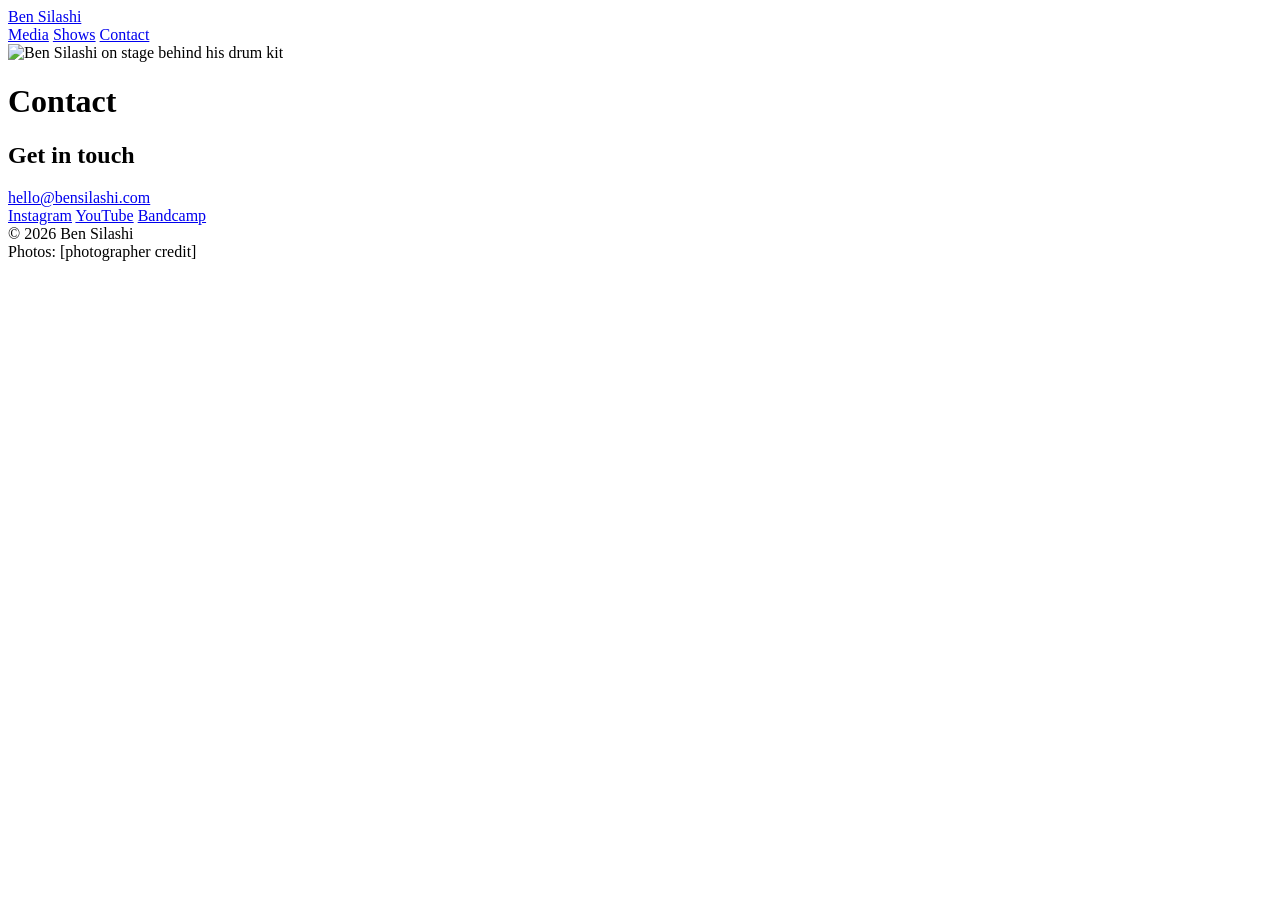
==== contact.html @ 67d1ee03 "Add files via upload" ====
<!DOCTYPE html>
<html lang="en">
<head>
<meta charset="UTF-8">
<meta name="viewport" content="width=device-width, initial-scale=1.0">
<title>Contact | Ben Silashi</title>
<meta name="description" content="Contact drummer Ben Silashi.">
<meta property="og:title" content="Contact | Ben Silashi">
<meta property="og:description" content="Contact drummer Ben Silashi.">
<meta property="og:image" content="images/portrait.jpg">
<meta property="og:type" content="website">
<link rel="preconnect" href="https://fonts.googleapis.com">
<link rel="preconnect" href="https://fonts.gstatic.com" crossorigin>
<link href="https://fonts.googleapis.com/css2?family=Oswald:wght@500;600&family=Instrument+Sans:ital,wght@0,400;0,500;0,600;1,400&display=swap" rel="stylesheet">
<link rel="stylesheet" href="css/style.css">
</head>
<body>

<nav id="nav">
  <a href="index.html" class="nav-name">Ben Silashi</a>
  <div class="nav-links">
    <a href="media.html">Media</a>
    <a href="shows.html">Shows</a>
    <a href="contact.html" class="active">Contact</a>
  </div>
</nav>

<main>
<header class="hero hero-page">
  <img src="images/live-stage-blue.jpg" alt="Ben Silashi on stage behind his drum kit" fetchpriority="high">
  <div class="hero-inner">
    <h1>Contact</h1>
  </div>
</header>

<section>
  <div class="contact-inner">
    <h2>Get in touch</h2>
    <a class="email" href="mailto:hello@bensilashi.com">hello@bensilashi.com</a>
    <div class="socials">
      <a href="#" target="_blank" rel="noopener">Instagram</a>
      <a href="#" target="_blank" rel="noopener">YouTube</a>
      <a href="#" target="_blank" rel="noopener">Bandcamp</a>
    </div>
  </div>
</section>
</main>

<footer>
  <div>&copy; 2026 Ben Silashi</div>
  <div>Photos: [photographer credit]</div>
</footer>

<script>
const nav = document.getElementById('nav');
addEventListener('scroll', () => nav.classList.toggle('scrolled', scrollY > 40), {passive:true});
</script>

</body>
</html>
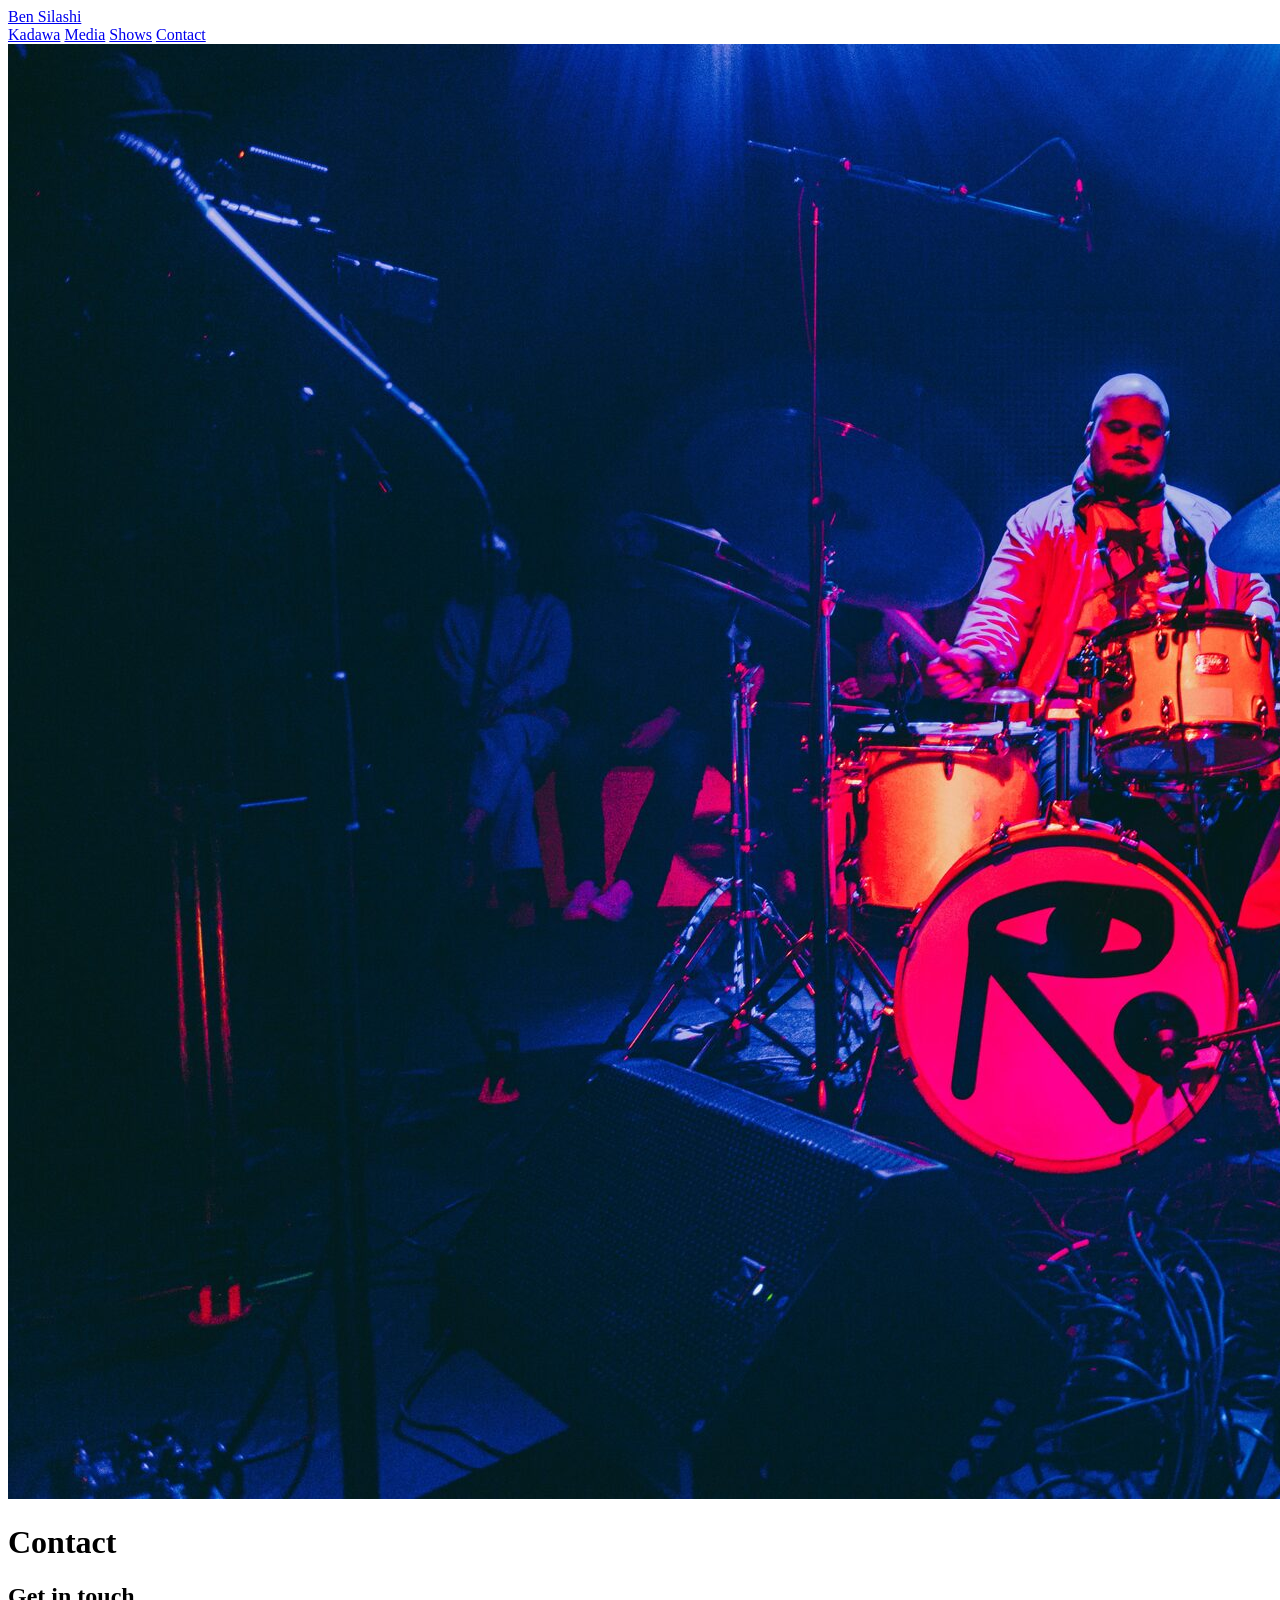
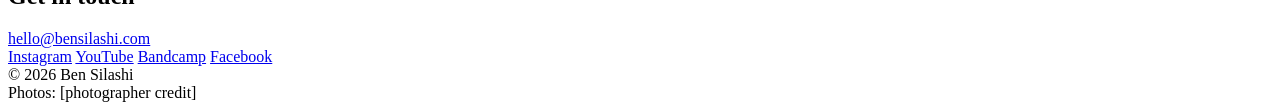
==== commit 54a2e6c5: "files" ====
--- a/contact.html
+++ b/contact.html
@@ -19,6 +19,7 @@
 <nav id="nav">
   <a href="index.html" class="nav-name">Ben Silashi</a>
   <div class="nav-links">
+    <a href="kadawa.html">Kadawa</a>
     <a href="media.html">Media</a>
     <a href="shows.html">Shows</a>
     <a href="contact.html" class="active">Contact</a>
@@ -38,9 +39,10 @@
     <h2>Get in touch</h2>
     <a class="email" href="mailto:hello@bensilashi.com">hello@bensilashi.com</a>
     <div class="socials">
-      <a href="#" target="_blank" rel="noopener">Instagram</a>
-      <a href="#" target="_blank" rel="noopener">YouTube</a>
-      <a href="#" target="_blank" rel="noopener">Bandcamp</a>
+      <a href="https://www.instagram.com/ben_silashi/" target="_blank" rel="noopener">Instagram</a>
+      <a href="https://www.youtube.com/@kadawamusic" target="_blank" rel="noopener">YouTube</a>
+      <a href="https://kadawamusic.bandcamp.com/" target="_blank" rel="noopener">Bandcamp</a>
+      <a href="https://www.facebook.com/ben.silashi" target="_blank" rel="noopener">Facebook</a>
     </div>
   </div>
 </section>
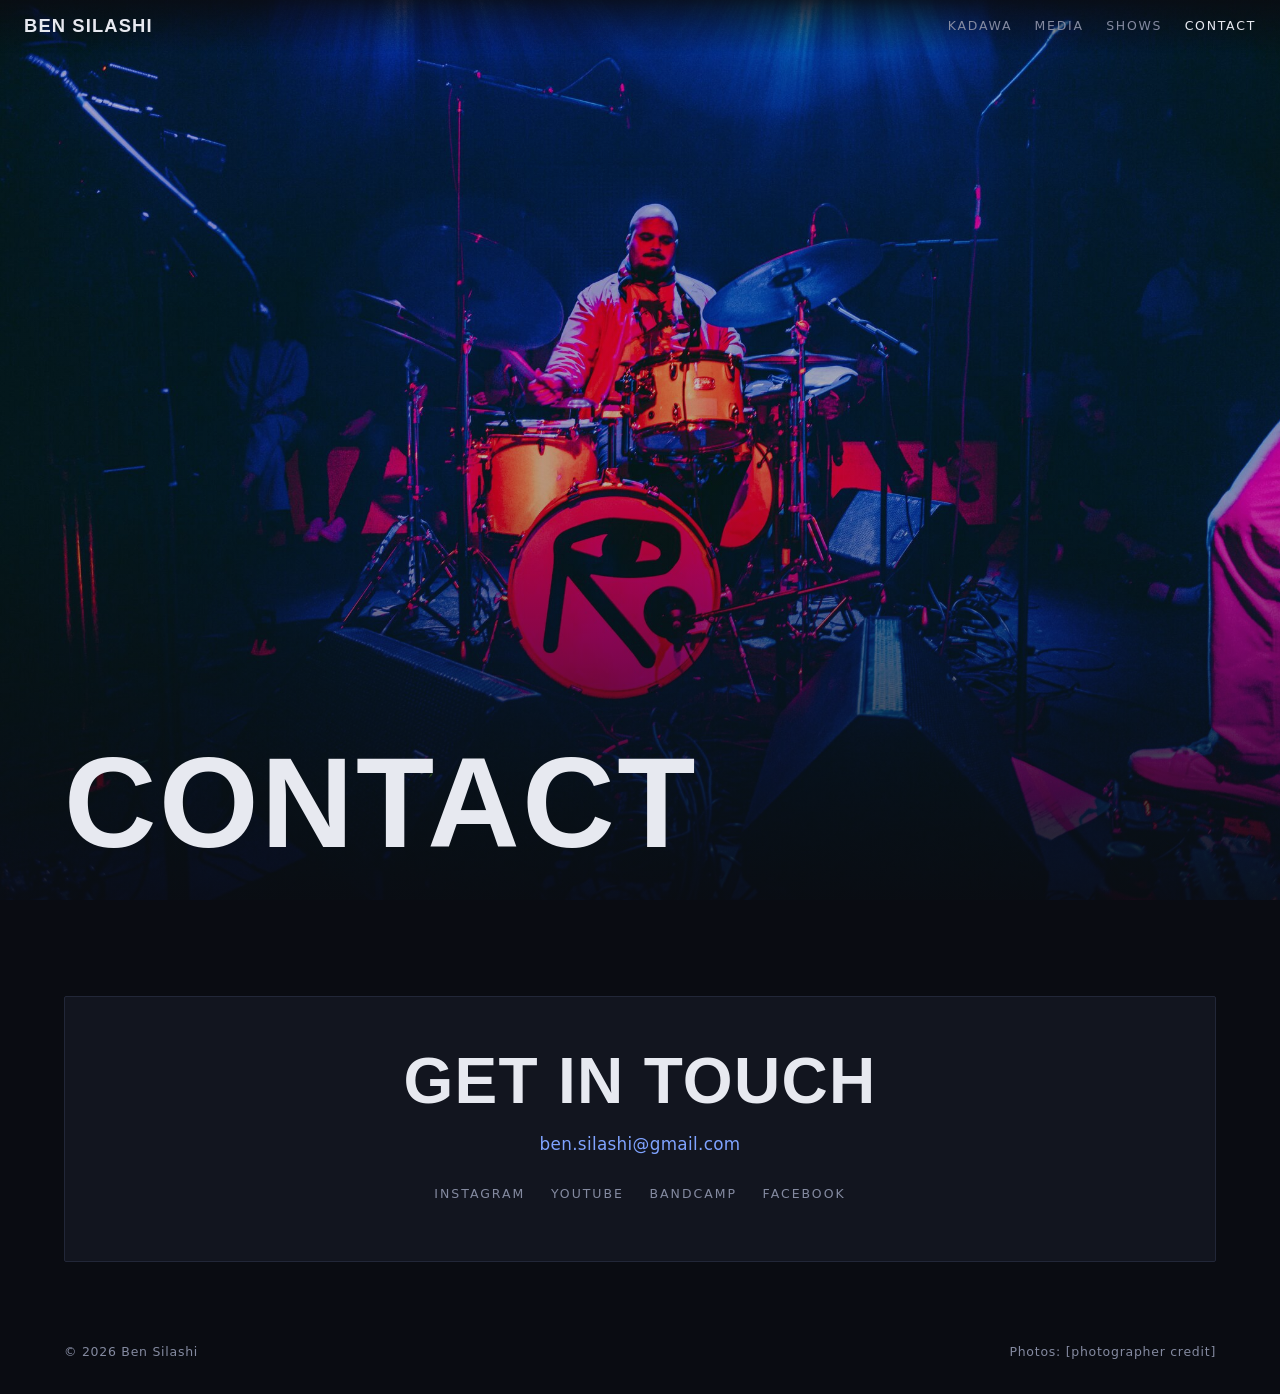
==== commit 8f529271: "links email" ====
--- a/contact.html
+++ b/contact.html
@@ -37,7 +37,7 @@
 <section>
   <div class="contact-inner">
     <h2>Get in touch</h2>
-    <a class="email" href="mailto:hello@bensilashi.com">hello@bensilashi.com</a>
+    <a class="email" href="mailto:ben.silashi@gmail.com">ben.silashi@gmail.com</a>
     <div class="socials">
       <a href="https://www.instagram.com/ben_silashi/" target="_blank" rel="noopener">Instagram</a>
       <a href="https://www.youtube.com/@kadawamusic" target="_blank" rel="noopener">YouTube</a>
--- a/css/style.css
+++ b/css/style.css
@@ -0,0 +1,234 @@
+:root{
+  --ink:#0a0c12;
+  --smoke:#12151f;
+  --line:#222738;
+  --bone:#e7e9f0;
+  --haze:#848aa0;
+  --signal:#7fa3ff;
+  --max:1200px;
+}
+*{margin:0;padding:0;box-sizing:border-box}
+html{scroll-behavior:smooth}
+body{
+  background:var(--ink);
+  color:var(--bone);
+  font-family:'Instrument Sans',system-ui,sans-serif;
+  font-size:17px;
+  line-height:1.65;
+  -webkit-font-smoothing:antialiased;
+  min-height:100svh;
+  display:flex;
+  flex-direction:column;
+}
+main{flex:1}
+img{display:block;max-width:100%}
+a{color:inherit;text-decoration:none}
+::selection{background:var(--signal);color:#0a0c12}
+a:focus-visible{outline:2px solid var(--signal);outline-offset:3px}
+
+/* ---------- nav ---------- */
+nav{
+  position:fixed;top:0;left:0;right:0;z-index:50;
+  display:flex;align-items:center;justify-content:space-between;
+  padding:1rem 1.5rem;
+  background:linear-gradient(to bottom, rgba(10,12,18,.85), rgba(10,12,18,0));
+}
+nav.scrolled{background:rgba(10,12,18,.92);backdrop-filter:blur(8px);border-bottom:1px solid var(--line)}
+.nav-name{
+  font-family:'Oswald',sans-serif;font-weight:600;
+  font-size:1.15rem;letter-spacing:.06em;line-height:1;text-transform:uppercase;
+}
+.nav-links{display:flex;gap:1.4rem;flex-wrap:wrap;justify-content:flex-end}
+.nav-links a{
+  font-size:.78rem;text-transform:uppercase;letter-spacing:.14em;color:var(--haze);
+  transition:color .2s;
+}
+.nav-links a:hover,.nav-links a:focus-visible{color:var(--signal)}
+.nav-links a.active{color:var(--bone)}
+
+/* ---------- hero (home) ---------- */
+.hero{
+  position:relative;min-height:100svh;
+  display:flex;align-items:flex-end;
+  overflow:hidden;
+}
+.hero img{
+  position:absolute;inset:0;width:100%;height:100%;object-fit:cover;object-position:50% 22%;
+}
+.hero::after{
+  content:"";position:absolute;inset:0;
+  background:linear-gradient(to top, rgba(10,12,18,.92) 0%, rgba(10,12,18,.25) 45%, rgba(10,12,18,.15) 100%);
+}
+.hero-inner{
+  position:relative;z-index:2;width:100%;max-width:var(--max);
+  margin:0 auto;padding:0 1.5rem 4vh;
+}
+.hero h1{
+  font-family:'Oswald',sans-serif;font-weight:600;
+  font-size:clamp(3.5rem, 13vw, 11rem);
+  line-height:.95;letter-spacing:.02em;
+  text-transform:uppercase;
+}
+.hero p{
+  margin-top:1rem;color:var(--bone);
+  font-size:.85rem;text-transform:uppercase;letter-spacing:.22em;
+}
+.hero p span{color:var(--signal)}
+
+/* full-screen page hero */
+.hero-page img{object-position:50% 40%}
+.hero-shows img{object-position:42% 30%}
+.hero-media img{object-position:45% 35%}
+.hero-kadawa img{object-position:50% 30%}
+.hero-sub{margin-top:1rem;color:var(--bone);font-size:.85rem;text-transform:uppercase;letter-spacing:.22em}
+.hero-sub span{color:var(--signal)}
+.hero-page h1{
+  font-family:'Oswald',sans-serif;font-weight:600;
+  font-size:clamp(3rem, 10vw, 8rem);
+  line-height:.95;letter-spacing:.02em;text-transform:uppercase;
+}
+
+/* ---------- page header (interior pages) ---------- */
+.page-header{
+  max-width:var(--max);margin:0 auto;
+  padding:9rem 1.5rem 0;
+}
+.page-header h1{
+  font-family:'Oswald',sans-serif;font-weight:600;
+  font-size:clamp(2.6rem,7vw,5rem);
+  line-height:1;letter-spacing:.02em;text-transform:uppercase;
+}
+
+/* ---------- sections ---------- */
+section{max-width:var(--max);margin:0 auto;padding:6rem 1.5rem 0}
+.page-header + section{padding-top:3rem}
+.label{
+  display:flex;align-items:center;gap:1rem;
+  font-size:.75rem;text-transform:uppercase;letter-spacing:.22em;color:var(--signal);
+  margin-bottom:2.2rem;
+}
+.label::after{content:"";flex:1;height:1px;background:var(--line)}
+
+/* about */
+.about-grid{display:grid;grid-template-columns:5fr 7fr;gap:3rem;align-items:start}
+.about-grid img{border-radius:2px}
+.about-text p{margin-bottom:1.2rem;color:var(--bone)}
+.about-text p:last-child{color:var(--haze);font-size:.95rem}
+
+/* listen */
+.listen-grid{display:grid;grid-template-columns:1fr 1fr;gap:1.5rem}
+.listen-slot{
+  background:var(--smoke);border:1px solid var(--line);border-radius:2px;
+  aspect-ratio:16/9;display:flex;align-items:center;justify-content:center;
+  color:var(--haze);font-size:.85rem;text-transform:uppercase;letter-spacing:.14em;
+  text-align:center;padding:1rem;
+}
+
+/* videos */
+.video-grid{display:grid;grid-template-columns:1fr 1fr;gap:1.5rem}
+.video{aspect-ratio:16/9;background:var(--smoke);border-radius:2px;overflow:hidden}
+.video iframe{width:100%;height:100%;border:0;display:block}
+
+/* photos */
+.photo-grid{display:grid;grid-template-columns:repeat(2,1fr);gap:1rem}
+.photo-grid figure{position:relative;overflow:hidden;border-radius:2px;cursor:pointer}
+.photo-grid img{width:100%;height:100%;object-fit:cover;transition:transform .5s ease}
+.photo-grid figure:hover img{transform:scale(1.025)}
+.photo-grid .wide{grid-column:span 2}
+
+/* lightbox */
+.lightbox{
+  position:fixed;inset:0;z-index:100;background:rgba(10,12,18,.96);
+  display:none;align-items:center;justify-content:center;padding:2rem;
+}
+.lightbox.open{display:flex}
+.lightbox img{max-width:100%;max-height:92svh;object-fit:contain}
+.lightbox button{
+  position:absolute;top:1rem;right:1.2rem;
+  background:none;border:none;color:var(--bone);font-size:2rem;cursor:pointer;line-height:1;
+}
+
+/* quotes */
+.quote-grid{display:grid;grid-template-columns:1fr 1fr;gap:1.5rem}
+.quote{background:var(--smoke);border:1px solid var(--line);border-radius:2px;padding:1.8rem}
+.quote p{font-size:1.15rem;line-height:1.5;margin-bottom:.9rem;font-style:italic}
+.quote cite{font-style:normal;font-size:.78rem;text-transform:uppercase;letter-spacing:.14em;color:var(--haze)}
+
+/* kadawa page */
+.album-grid{display:grid;grid-template-columns:5fr 7fr;gap:3rem;align-items:center}
+.album-title{font-family:'Oswald',sans-serif;font-weight:600;font-size:clamp(1.8rem,4vw,2.8rem);text-transform:uppercase;letter-spacing:.02em;line-height:1.1;margin-bottom:1rem}
+.album-text p{margin-bottom:1rem;color:var(--bone)}
+.kadawa-bio{max-width:820px}
+.kadawa-bio p{margin-bottom:1.2rem}
+.placeholder-note{color:var(--haze);font-size:.95rem}
+.kadawa-photo{margin:2.5rem 0 0;border-radius:2px;overflow:hidden}
+.bc-embed{background:var(--smoke);border:1px solid var(--line);border-radius:2px;overflow:hidden}
+
+/* shows */
+.show{
+  display:grid;grid-template-columns:auto 1fr;gap:1.8rem;align-items:center;
+  padding:2rem 0;border-bottom:1px solid var(--line);
+}
+.show:first-of-type{border-top:1px solid var(--line)}
+.date-cal{
+  display:flex;flex-direction:column;align-items:center;justify-content:center;
+  width:68px;height:68px;flex-shrink:0;
+  border:1px solid var(--line);border-radius:12px;background:var(--smoke);
+}
+.cal-month{font-size:.7rem;letter-spacing:.18em;color:var(--signal);line-height:1.4}
+.cal-day{font-size:1.5rem;font-weight:600;color:var(--bone);line-height:1.1}
+.show-title{font-size:1.45rem;font-weight:600;line-height:1.3;margin-bottom:.5rem}
+.show-when{font-size:.8rem;text-transform:uppercase;letter-spacing:.16em;color:var(--haze);margin-bottom:.4rem}
+.show-where{color:var(--haze);font-size:.95rem;margin-bottom:.7rem}
+.show-details{
+  display:inline-block;font-size:.9rem;color:var(--bone);
+  border-bottom:1px solid var(--line);padding-bottom:.1rem;transition:color .2s,border-color .2s;
+}
+.show-details:hover{color:var(--signal);border-color:var(--signal)}
+.past-section .show{opacity:.55}
+.past-section .cal-month{color:var(--haze)}
+.shows-note{margin-top:1.4rem;color:var(--haze);font-size:.9rem}
+.inline-link{color:var(--signal)}
+.inline-link:hover{text-decoration:underline}
+
+/* contact */
+.contact-inner{
+  border:1px solid var(--line);border-radius:2px;background:var(--smoke);
+  padding:3.5rem 2rem;text-align:center;
+}
+.contact-inner h2{
+  font-family:'Oswald',sans-serif;font-weight:600;
+  font-size:clamp(2.2rem,5.5vw,4rem);letter-spacing:.02em;
+  line-height:.9;text-transform:uppercase;margin-bottom:1.2rem;
+}
+.contact-inner a.email{color:var(--signal);font-size:1.05rem;letter-spacing:.02em}
+.contact-inner a.email:hover{text-decoration:underline}
+.socials{margin-top:1.6rem;display:flex;gap:1.6rem;justify-content:center}
+.socials a{
+  font-size:.78rem;text-transform:uppercase;letter-spacing:.16em;color:var(--haze);
+  transition:color .2s;
+}
+.socials a:hover{color:var(--bone)}
+.socials-left{justify-content:flex-start;margin-top:0;flex-wrap:wrap}
+
+footer{
+  max-width:var(--max);margin:0 auto;padding:5rem 1.5rem 2rem;width:100%;
+  display:flex;justify-content:space-between;gap:1rem;flex-wrap:wrap;
+  color:var(--haze);font-size:.78rem;letter-spacing:.06em;
+}
+
+@media (max-width:820px){
+  .about-grid{grid-template-columns:1fr}
+  .listen-grid{grid-template-columns:1fr}
+  .video-grid{grid-template-columns:1fr}
+  .quote-grid{grid-template-columns:1fr}
+  .album-grid{grid-template-columns:1fr}
+  .photo-grid{grid-template-columns:1fr}
+  .photo-grid .wide{grid-column:span 1}
+  section{padding-top:4.5rem}
+  .page-header{padding-top:7.5rem}
+}
+@media (prefers-reduced-motion:reduce){
+  html{scroll-behavior:auto}
+  .photo-grid img{transition:none}
+}
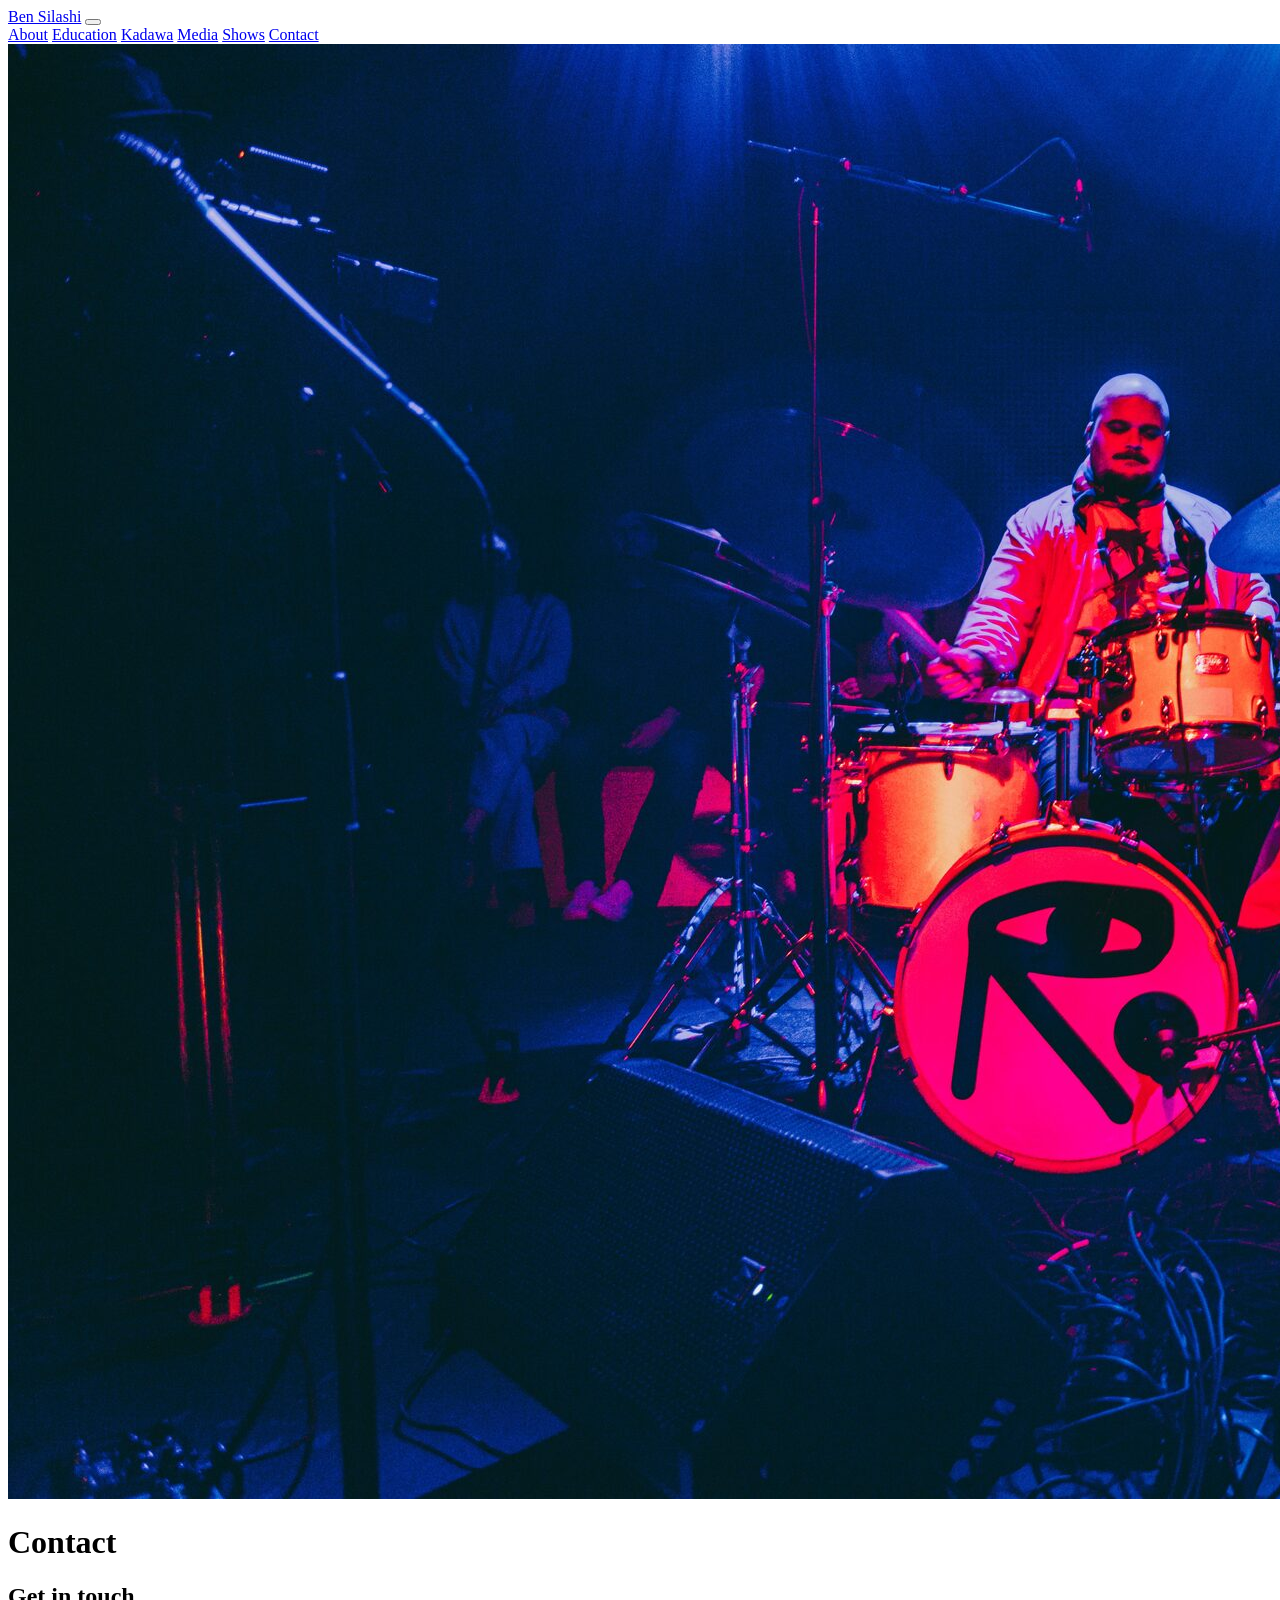
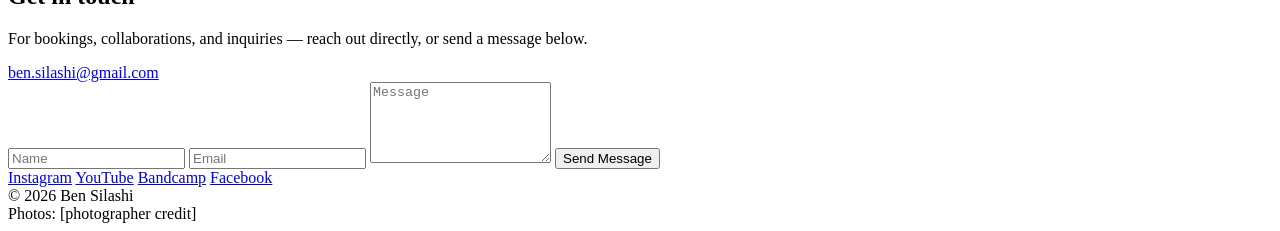
==== commit d003a042: "Add files via upload" ====
--- a/contact.html
+++ b/contact.html
@@ -18,7 +18,10 @@
 
 <nav id="nav">
   <a href="index.html" class="nav-name">Ben Silashi</a>
-  <div class="nav-links">
+  <button class="nav-toggle" id="navToggle" aria-label="Menu" aria-expanded="false" aria-controls="navLinks"><span></span></button>
+  <div class="nav-links" id="navLinks">
+    <a href="about.html">About</a>
+    <a href="education.html">Education</a>
     <a href="kadawa.html">Kadawa</a>
     <a href="media.html">Media</a>
     <a href="shows.html">Shows</a>
@@ -37,7 +40,19 @@
 <section>
   <div class="contact-inner">
     <h2>Get in touch</h2>
+    <p class="contact-intro">For bookings, collaborations, and inquiries &mdash; reach out directly, or send a message below.</p>
     <a class="email" href="mailto:ben.silashi@gmail.com">ben.silashi@gmail.com</a>
+
+    <form class="contact-form" action="https://formsubmit.co/ben.silashi@gmail.com" method="POST">
+      <input type="hidden" name="_subject" value="New message from bensilashi.com">
+      <input type="hidden" name="_template" value="table">
+      <input type="hidden" name="_honey" style="display:none">
+      <input type="text" name="name" placeholder="Name" required>
+      <input type="email" name="email" placeholder="Email" required>
+      <textarea name="message" placeholder="Message" rows="5" required></textarea>
+      <button type="submit">Send Message</button>
+    </form>
+
     <div class="socials">
       <a href="https://www.instagram.com/ben_silashi/" target="_blank" rel="noopener">Instagram</a>
       <a href="https://www.youtube.com/@kadawamusic" target="_blank" rel="noopener">YouTube</a>
@@ -58,5 +73,24 @@
 addEventListener('scroll', () => nav.classList.toggle('scrolled', scrollY > 40), {passive:true});
 </script>
 
+<script>
+const navToggle = document.getElementById('navToggle');
+const navLinks = document.getElementById('navLinks');
+function closeNav(){
+  navLinks.classList.remove('open');
+  navToggle.classList.remove('open');
+  navToggle.setAttribute('aria-expanded', 'false');
+  document.body.style.overflow = '';
+}
+navToggle.addEventListener('click', () => {
+  const isOpen = navLinks.classList.toggle('open');
+  navToggle.classList.toggle('open', isOpen);
+  navToggle.setAttribute('aria-expanded', String(isOpen));
+  document.body.style.overflow = isOpen ? 'hidden' : '';
+});
+navLinks.querySelectorAll('a').forEach(a => a.addEventListener('click', closeNav));
+addEventListener('keydown', e => { if (e.key === 'Escape') closeNav(); });
+</script>
+
 </body>
 </html>
